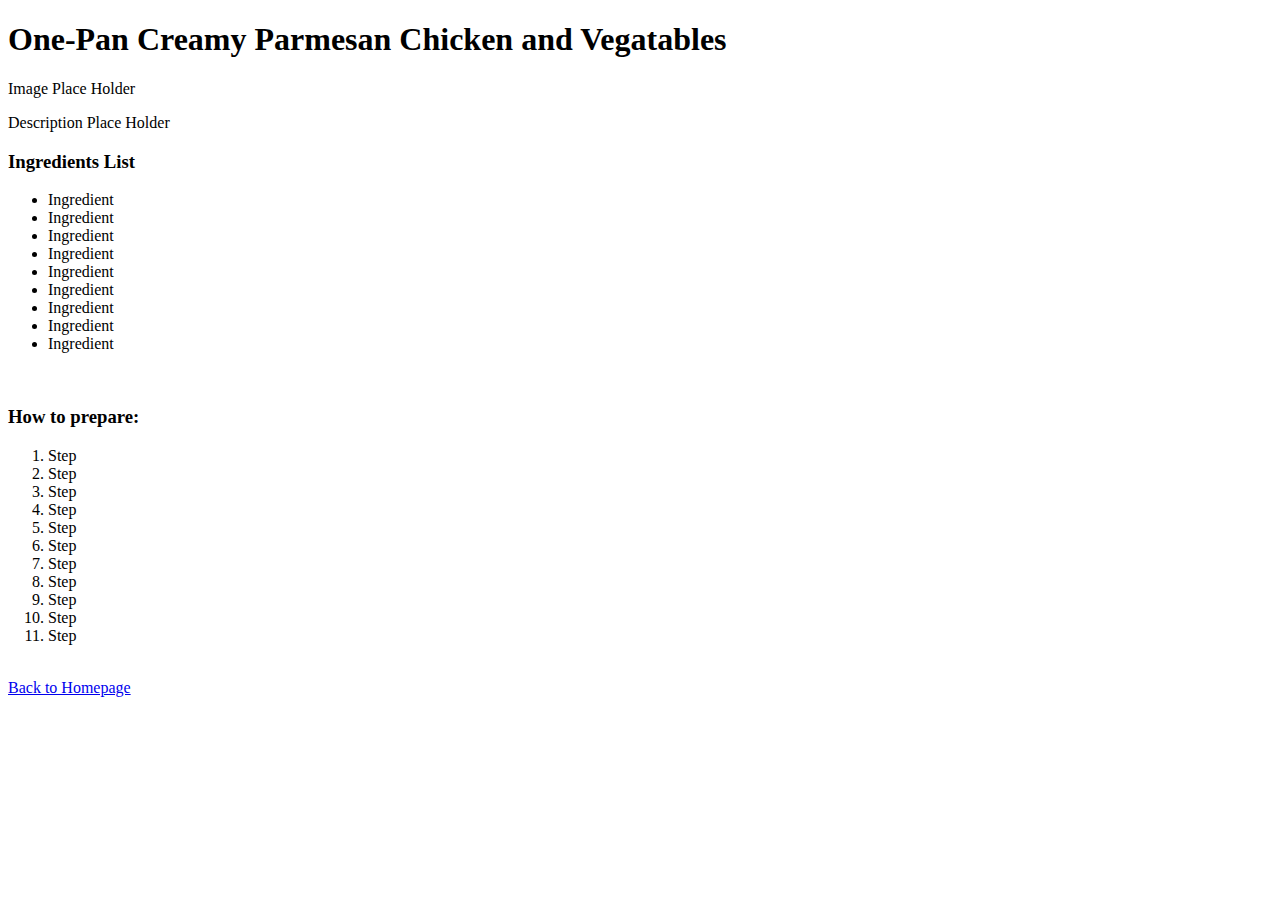
==== recipes/chickenveg.html @ 3fe9f7b4 "ADD: Place holder for all pages" ====
<!DOCTYPE html>
<html lang="en">
    <head>
        <meta charset="utf-8">
        <title>One-Pan Creamy Parmesan Chicken and Vegatables</title>
    </head>

    <body>
        <h1>One-Pan Creamy Parmesan Chicken and Vegatables</h1>

        <p>Image Place Holder</p>

        <p>Description Place Holder</p>

        <h3>Ingredients List</h3>
        <ul title="List Place Holder">
            <li>Ingredient</li>
            <li>Ingredient</li>
            <li>Ingredient</li>
            <li>Ingredient</li>
            <li>Ingredient</li>
            <li>Ingredient</li>
            <li>Ingredient</li>
            <li>Ingredient</li>
            <li>Ingredient</li>
        </ul>
        <br>
        <h3>How to prepare:</h3>
        <ol title="List Place Holder">
            <li>Step</li>
            <li>Step</li>
            <li>Step</li>
            <li>Step</li>
            <li>Step</li>
            <li>Step</li>
            <li>Step</li>
            <li>Step</li>
            <li>Step</li>
            <li>Step</li>
            <li>Step</li>
        </ol>
        <br>
        <a href="../index.html">Back to Homepage</a>
    </body>

</html>
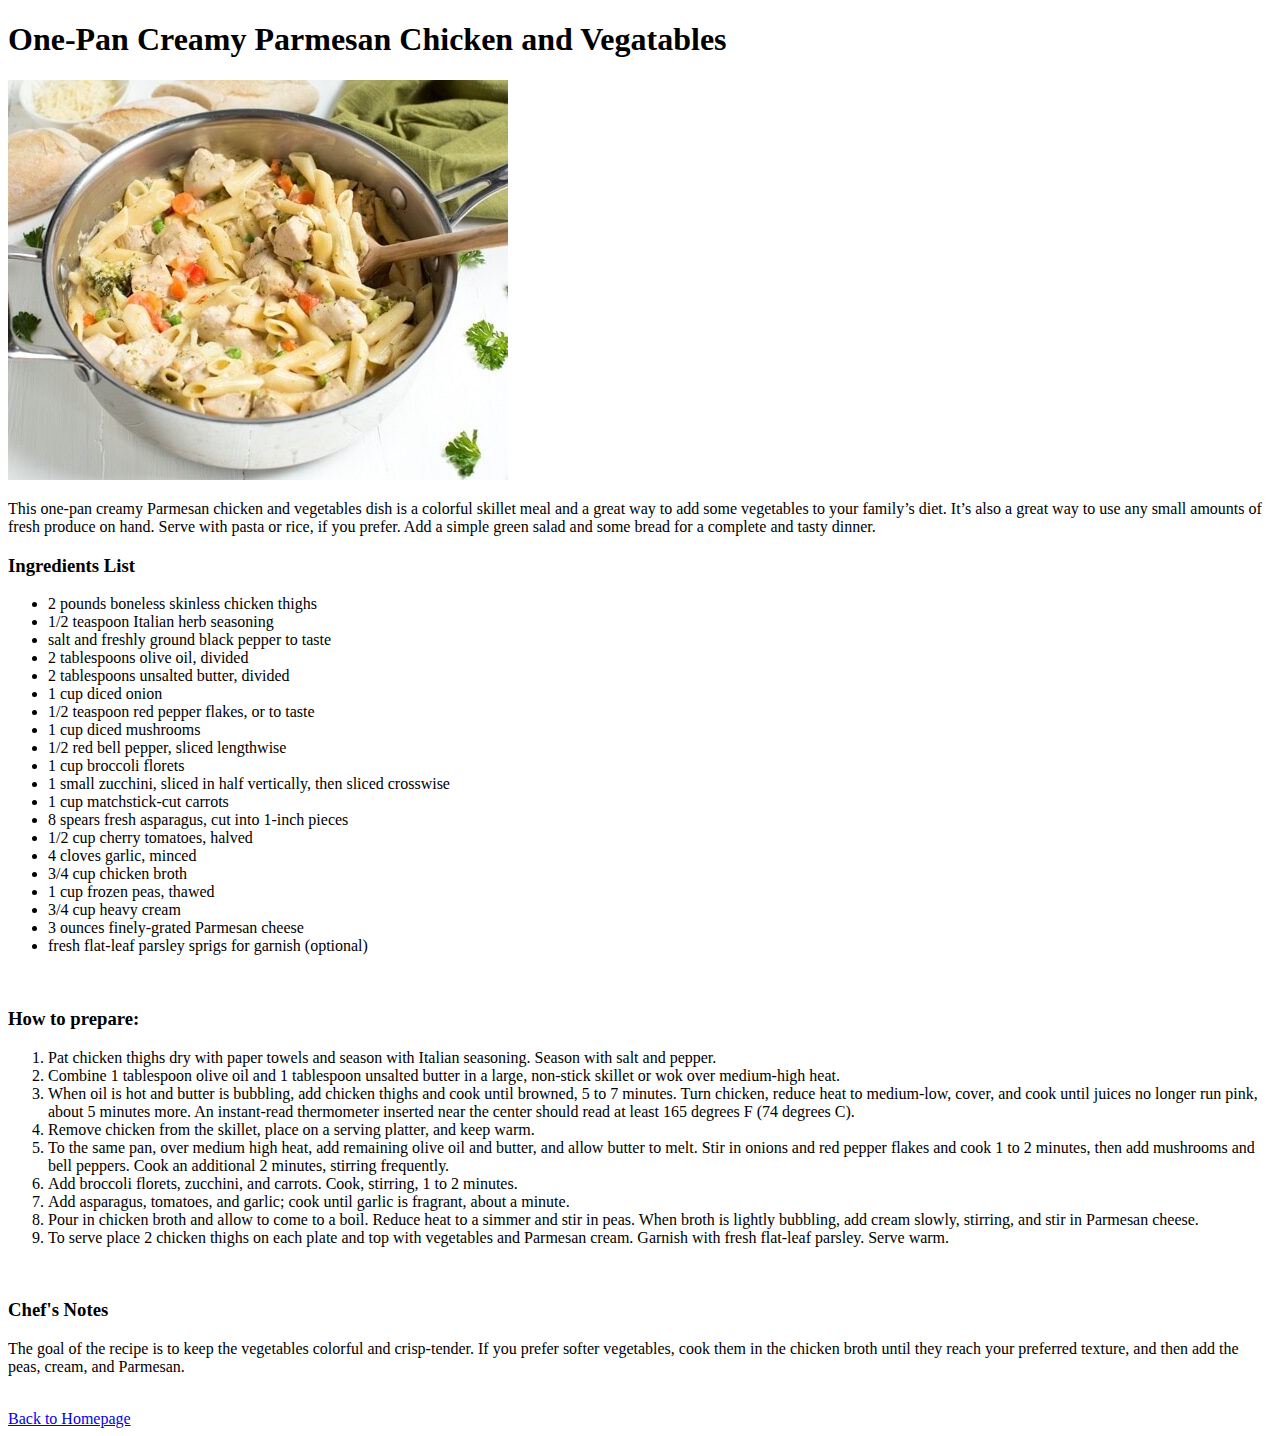
==== commit 7e9acf90: "ADD: Chicken and Veggies Recipe" ====
--- a/recipes/chickenveg.html
+++ b/recipes/chickenveg.html
@@ -8,37 +8,53 @@
     <body>
         <h1>One-Pan Creamy Parmesan Chicken and Vegatables</h1>
 
-        <p>Image Place Holder</p>
+        <img src="../images/chickenveg.jpg" alt="Chicken vegetable meal in a bowl" width="500">
 
-        <p>Description Place Holder</p>
+        <p>
+            This one-pan creamy Parmesan chicken and vegetables dish is a colorful skillet meal and a great way to add some vegetables to your family’s diet. It’s also a great way to use any small amounts of fresh produce on hand. Serve with pasta or rice, if you prefer. Add a simple green salad and some bread for a complete and tasty dinner.
+        </p>
 
         <h3>Ingredients List</h3>
         <ul title="List Place Holder">
-            <li>Ingredient</li>
-            <li>Ingredient</li>
-            <li>Ingredient</li>
-            <li>Ingredient</li>
-            <li>Ingredient</li>
-            <li>Ingredient</li>
-            <li>Ingredient</li>
-            <li>Ingredient</li>
-            <li>Ingredient</li>
+            <li>2 pounds boneless skinless chicken thighs</li>
+            <li>1/2 teaspoon Italian herb seasoning</li>
+            <li>salt and freshly ground black pepper to taste</li>
+            <li>2 tablespoons olive oil, divided</li>
+            <li>2 tablespoons unsalted butter, divided</li>
+            <li>1 cup diced onion</li>
+            <li>1/2 teaspoon red pepper flakes, or to taste</li>
+            <li>1 cup diced mushrooms</li>
+            <li>1/2 red bell pepper, sliced lengthwise</li>
+            <li>1 cup broccoli florets</li>
+            <li>1 small zucchini, sliced in half vertically, then sliced crosswise</li>
+            <li>1 cup matchstick-cut carrots</li>
+            <li>8 spears fresh asparagus, cut into 1-inch pieces</li>
+            <li>1/2 cup cherry tomatoes, halved</li>
+            <li>4 cloves garlic, minced</li>
+            <li>3/4 cup chicken broth</li>
+            <li>1 cup frozen peas, thawed</li>
+            <li>3/4 cup heavy cream</li>
+            <li>3 ounces finely-grated Parmesan cheese</li>
+            <li>fresh flat-leaf parsley sprigs for garnish (optional)</li>
         </ul>
         <br>
         <h3>How to prepare:</h3>
-        <ol title="List Place Holder">
-            <li>Step</li>
-            <li>Step</li>
-            <li>Step</li>
-            <li>Step</li>
-            <li>Step</li>
-            <li>Step</li>
-            <li>Step</li>
-            <li>Step</li>
-            <li>Step</li>
-            <li>Step</li>
-            <li>Step</li>
+        <ol title="Instructions List">
+            <li>Pat chicken thighs dry with paper towels and season with Italian seasoning. Season with salt and pepper.</li>
+            <li>Combine 1 tablespoon olive oil and 1 tablespoon unsalted butter in a large, non-stick skillet or wok over medium-high heat.</li>
+            <li>When oil is hot and butter is bubbling, add chicken thighs and cook until browned, 5 to 7 minutes. Turn chicken, reduce heat to medium-low, cover, and cook until juices no longer run pink, about 5 minutes more.  An instant-read thermometer inserted near the center should read at least 165 degrees F (74 degrees C).</li>
+            <li>Remove chicken from the skillet, place on a serving platter, and keep warm.</li>
+            <li>To the same pan, over medium high heat, add remaining olive oil and butter, and allow butter to melt. Stir in onions and red pepper flakes and cook 1 to 2 minutes, then add mushrooms and bell peppers. Cook an additional 2 minutes, stirring frequently.</li>
+            <li>Add broccoli florets, zucchini, and carrots. Cook, stirring, 1 to 2 minutes.</li>
+            <li>Add asparagus, tomatoes, and garlic; cook until garlic is fragrant, about a minute.</li>
+            <li>Pour in chicken broth and allow to come to a boil. Reduce heat to a simmer and stir in peas. When broth is lightly bubbling, add cream slowly, stirring, and stir in Parmesan cheese.</li>
+            <li>To serve place 2 chicken thighs on each plate and top with vegetables and Parmesan cream. Garnish with fresh flat-leaf parsley. Serve warm.</li>
         </ol>
+        <br>
+        <h3>Chef's Notes</h3>
+        <p>
+            The goal of the recipe is to keep the vegetables colorful and crisp-tender. If you prefer softer vegetables, cook them in the chicken broth until they reach your preferred texture, and then add the peas, cream, and Parmesan.
+        </p>
         <br>
         <a href="../index.html">Back to Homepage</a>
     </body>
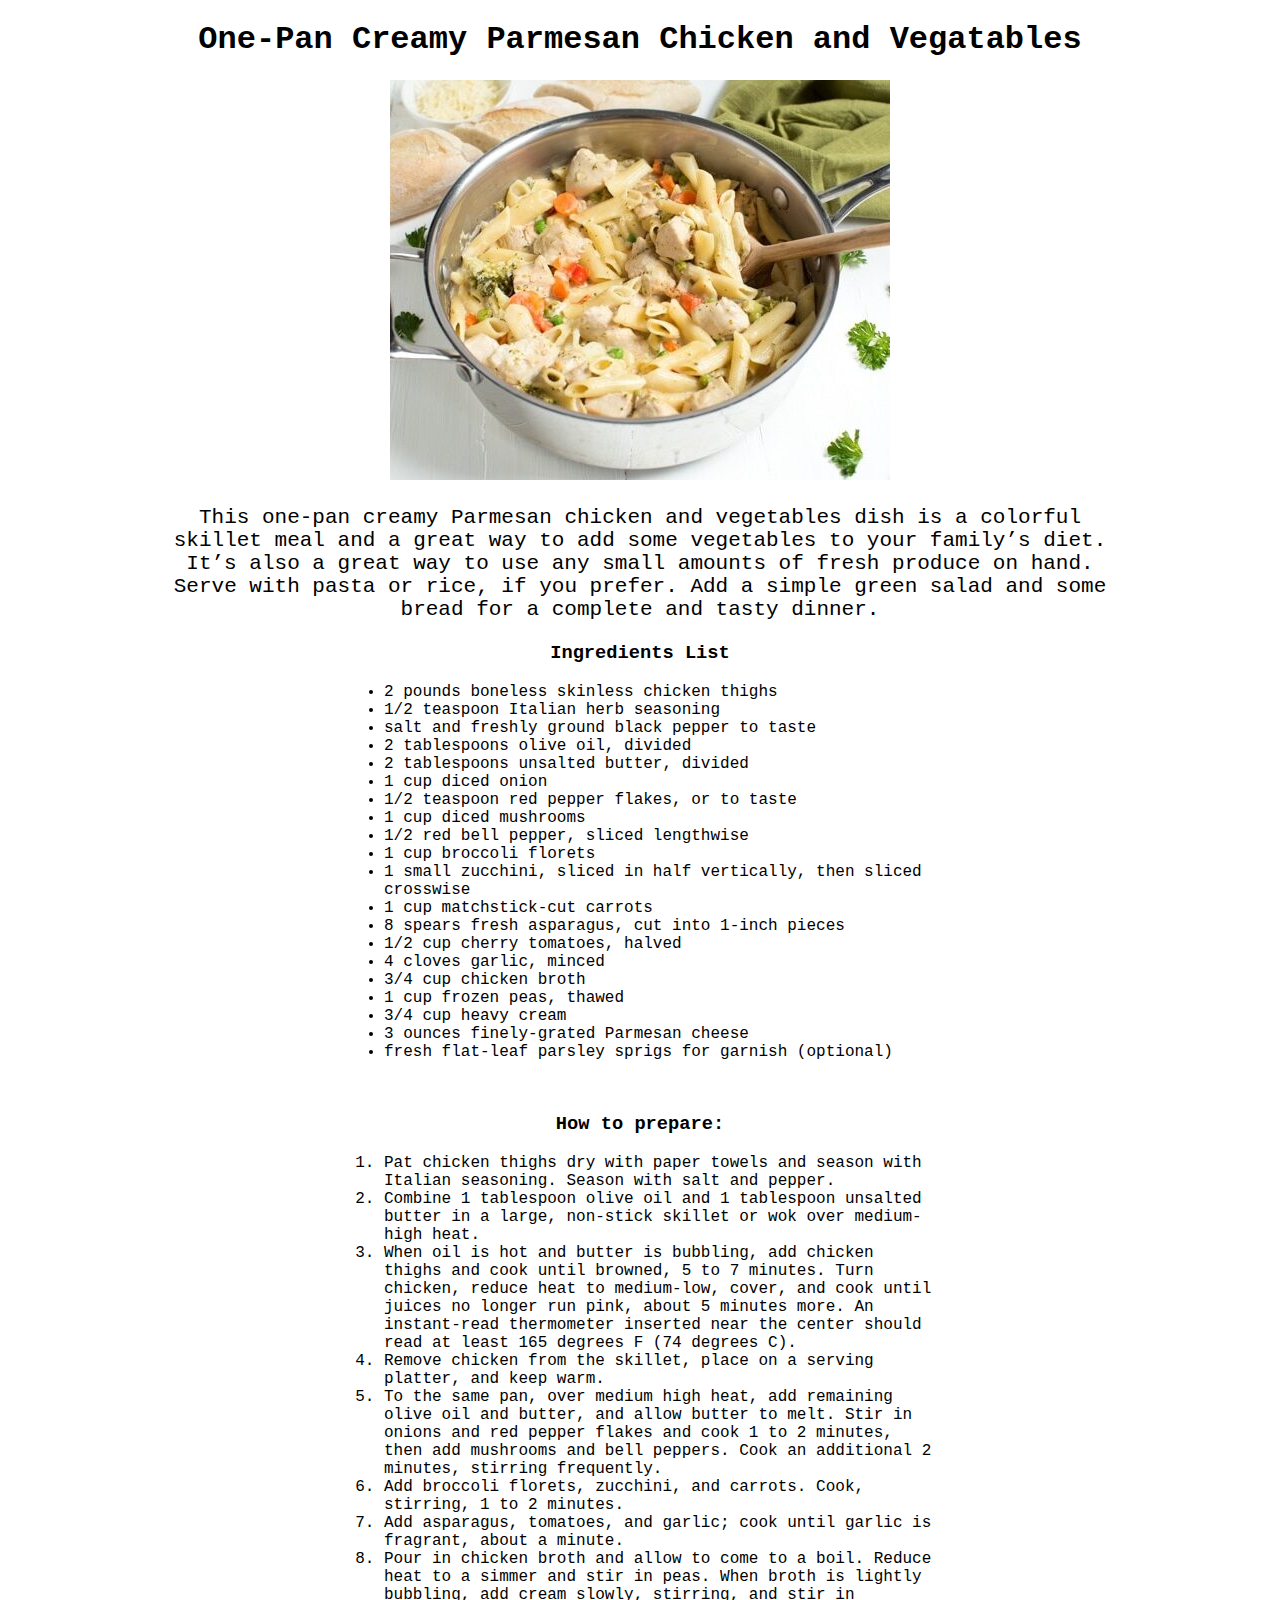
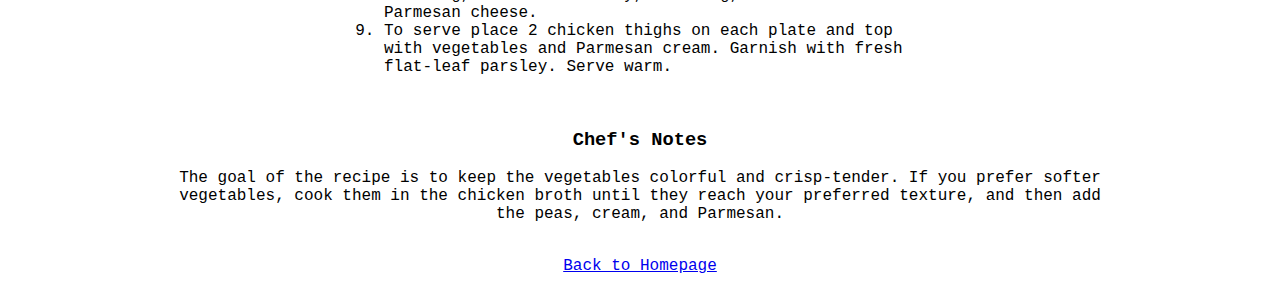
==== commit 357a5ba4: "ADDED: style.css and formatting for pages" ====
--- a/recipes/chickenveg.html
+++ b/recipes/chickenveg.html
@@ -3,60 +3,70 @@
     <head>
         <meta charset="utf-8">
         <title>One-Pan Creamy Parmesan Chicken and Vegatables</title>
+        <link rel="stylesheet" href="../style.css">
     </head>
 
     <body>
-        <h1>One-Pan Creamy Parmesan Chicken and Vegatables</h1>
+        <div class="chickenveg">
+        <div class="recipe">
+            <h1 class="title">One-Pan Creamy Parmesan Chicken and Vegatables</h1>
 
-        <img src="../images/chickenveg.jpg" alt="Chicken vegetable meal in a bowl" width="500">
+            <img class="image" src="../images/chickenveg.jpg" alt="Chicken vegetable meal in a bowl" width="500">
 
-        <p>
-            This one-pan creamy Parmesan chicken and vegetables dish is a colorful skillet meal and a great way to add some vegetables to your family’s diet. It’s also a great way to use any small amounts of fresh produce on hand. Serve with pasta or rice, if you prefer. Add a simple green salad and some bread for a complete and tasty dinner.
-        </p>
-
-        <h3>Ingredients List</h3>
-        <ul title="List Place Holder">
-            <li>2 pounds boneless skinless chicken thighs</li>
-            <li>1/2 teaspoon Italian herb seasoning</li>
-            <li>salt and freshly ground black pepper to taste</li>
-            <li>2 tablespoons olive oil, divided</li>
-            <li>2 tablespoons unsalted butter, divided</li>
-            <li>1 cup diced onion</li>
-            <li>1/2 teaspoon red pepper flakes, or to taste</li>
-            <li>1 cup diced mushrooms</li>
-            <li>1/2 red bell pepper, sliced lengthwise</li>
-            <li>1 cup broccoli florets</li>
-            <li>1 small zucchini, sliced in half vertically, then sliced crosswise</li>
-            <li>1 cup matchstick-cut carrots</li>
-            <li>8 spears fresh asparagus, cut into 1-inch pieces</li>
-            <li>1/2 cup cherry tomatoes, halved</li>
-            <li>4 cloves garlic, minced</li>
-            <li>3/4 cup chicken broth</li>
-            <li>1 cup frozen peas, thawed</li>
-            <li>3/4 cup heavy cream</li>
-            <li>3 ounces finely-grated Parmesan cheese</li>
-            <li>fresh flat-leaf parsley sprigs for garnish (optional)</li>
-        </ul>
+            <p class="description">
+                This one-pan creamy Parmesan chicken and vegetables dish is a colorful skillet meal and a great way to add some vegetables to your family’s diet. It’s also a great way to use any small amounts of fresh produce on hand. Serve with pasta or rice, if you prefer. Add a simple green salad and some bread for a complete and tasty dinner.
+            </p>
+        </div>
+        <div class="ingredients">
+            <h3 class="title">Ingredients List</h3>
+            <ul class="list" title="Ingredients List">
+                <li>2 pounds boneless skinless chicken thighs</li>
+                <li>1/2 teaspoon Italian herb seasoning</li>
+                <li>salt and freshly ground black pepper to taste</li>
+                <li>2 tablespoons olive oil, divided</li>
+                <li>2 tablespoons unsalted butter, divided</li>
+                <li>1 cup diced onion</li>
+                <li>1/2 teaspoon red pepper flakes, or to taste</li>
+                <li>1 cup diced mushrooms</li>
+                <li>1/2 red bell pepper, sliced lengthwise</li>
+                <li>1 cup broccoli florets</li>
+                <li>1 small zucchini, sliced in half vertically, then sliced crosswise</li>
+                <li>1 cup matchstick-cut carrots</li>
+                <li>8 spears fresh asparagus, cut into 1-inch pieces</li>
+                <li>1/2 cup cherry tomatoes, halved</li>
+                <li>4 cloves garlic, minced</li>
+                <li>3/4 cup chicken broth</li>
+                <li>1 cup frozen peas, thawed</li>
+                <li>3/4 cup heavy cream</li>
+                <li>3 ounces finely-grated Parmesan cheese</li>
+                <li>fresh flat-leaf parsley sprigs for garnish (optional)</li>
+            </ul>
+        </div>
         <br>
-        <h3>How to prepare:</h3>
-        <ol title="Instructions List">
-            <li>Pat chicken thighs dry with paper towels and season with Italian seasoning. Season with salt and pepper.</li>
-            <li>Combine 1 tablespoon olive oil and 1 tablespoon unsalted butter in a large, non-stick skillet or wok over medium-high heat.</li>
-            <li>When oil is hot and butter is bubbling, add chicken thighs and cook until browned, 5 to 7 minutes. Turn chicken, reduce heat to medium-low, cover, and cook until juices no longer run pink, about 5 minutes more.  An instant-read thermometer inserted near the center should read at least 165 degrees F (74 degrees C).</li>
-            <li>Remove chicken from the skillet, place on a serving platter, and keep warm.</li>
-            <li>To the same pan, over medium high heat, add remaining olive oil and butter, and allow butter to melt. Stir in onions and red pepper flakes and cook 1 to 2 minutes, then add mushrooms and bell peppers. Cook an additional 2 minutes, stirring frequently.</li>
-            <li>Add broccoli florets, zucchini, and carrots. Cook, stirring, 1 to 2 minutes.</li>
-            <li>Add asparagus, tomatoes, and garlic; cook until garlic is fragrant, about a minute.</li>
-            <li>Pour in chicken broth and allow to come to a boil. Reduce heat to a simmer and stir in peas. When broth is lightly bubbling, add cream slowly, stirring, and stir in Parmesan cheese.</li>
-            <li>To serve place 2 chicken thighs on each plate and top with vegetables and Parmesan cream. Garnish with fresh flat-leaf parsley. Serve warm.</li>
-        </ol>
+        <div class="instructions"> 
+            <h3 class="title">How to prepare:</h3>
+            <ol class="list" title="Instructions List">
+                <li>Pat chicken thighs dry with paper towels and season with Italian seasoning. Season with salt and pepper.</li>
+                <li>Combine 1 tablespoon olive oil and 1 tablespoon unsalted butter in a large, non-stick skillet or wok over medium-high heat.</li>
+                <li>When oil is hot and butter is bubbling, add chicken thighs and cook until browned, 5 to 7 minutes. Turn chicken, reduce heat to medium-low, cover, and cook until juices no longer run pink, about 5 minutes more.  An instant-read thermometer inserted near the center should read at least 165 degrees F (74 degrees C).</li>
+                <li>Remove chicken from the skillet, place on a serving platter, and keep warm.</li>
+                <li>To the same pan, over medium high heat, add remaining olive oil and butter, and allow butter to melt. Stir in onions and red pepper flakes and cook 1 to 2 minutes, then add mushrooms and bell peppers. Cook an additional 2 minutes, stirring frequently.</li>
+                <li>Add broccoli florets, zucchini, and carrots. Cook, stirring, 1 to 2 minutes.</li>
+                <li>Add asparagus, tomatoes, and garlic; cook until garlic is fragrant, about a minute.</li>
+                <li>Pour in chicken broth and allow to come to a boil. Reduce heat to a simmer and stir in peas. When broth is lightly bubbling, add cream slowly, stirring, and stir in Parmesan cheese.</li>
+                <li>To serve place 2 chicken thighs on each plate and top with vegetables and Parmesan cream. Garnish with fresh flat-leaf parsley. Serve warm.</li>
+            </ol>
+        </div>
         <br>
-        <h3>Chef's Notes</h3>
-        <p>
-            The goal of the recipe is to keep the vegetables colorful and crisp-tender. If you prefer softer vegetables, cook them in the chicken broth until they reach your preferred texture, and then add the peas, cream, and Parmesan.
-        </p>
+        <div class="notes">
+            <h3 class="title">Chef's Notes</h3>
+            <p class="description">
+                The goal of the recipe is to keep the vegetables colorful and crisp-tender. If you prefer softer vegetables, cook them in the chicken broth until they reach your preferred texture, and then add the peas, cream, and Parmesan.
+            </p>
+        </div>
         <br>
-        <a href="../index.html">Back to Homepage</a>
+        <a class="link index" href="../index.html">Back to Homepage</a>
+    </div>
     </body>
 
 </html>--- a/style.css
+++ b/style.css
@@ -0,0 +1,53 @@
+* {
+    font-family: 'Courier New', Courier, monospace;
+}
+
+/* All Pages */
+
+.recipe .description {
+    font-size: 21px;
+}
+
+.list li {
+    margin-left: 20%;
+    margin-right: 20%;
+    text-align: left;
+}
+
+body {
+    margin-left: 10em;
+    margin-right: 10em;
+}
+
+/* Home Page */
+
+.home {
+    text-align: center;
+    color: rgb(44, 129, 129);
+    margin-left: 10em;
+    margin-right: 10em;
+}
+.home .list  li {
+    margin-left: 30%;
+}
+
+/* Chicken Veg Recipe */
+
+.chickenveg  {
+    text-align: center;
+}
+
+
+/* Mac Cheese */
+
+.maccheese {
+    text-align: center;
+}
+
+/* Lemonade */
+
+.lemonade {
+    text-align: center;
+}
+
+
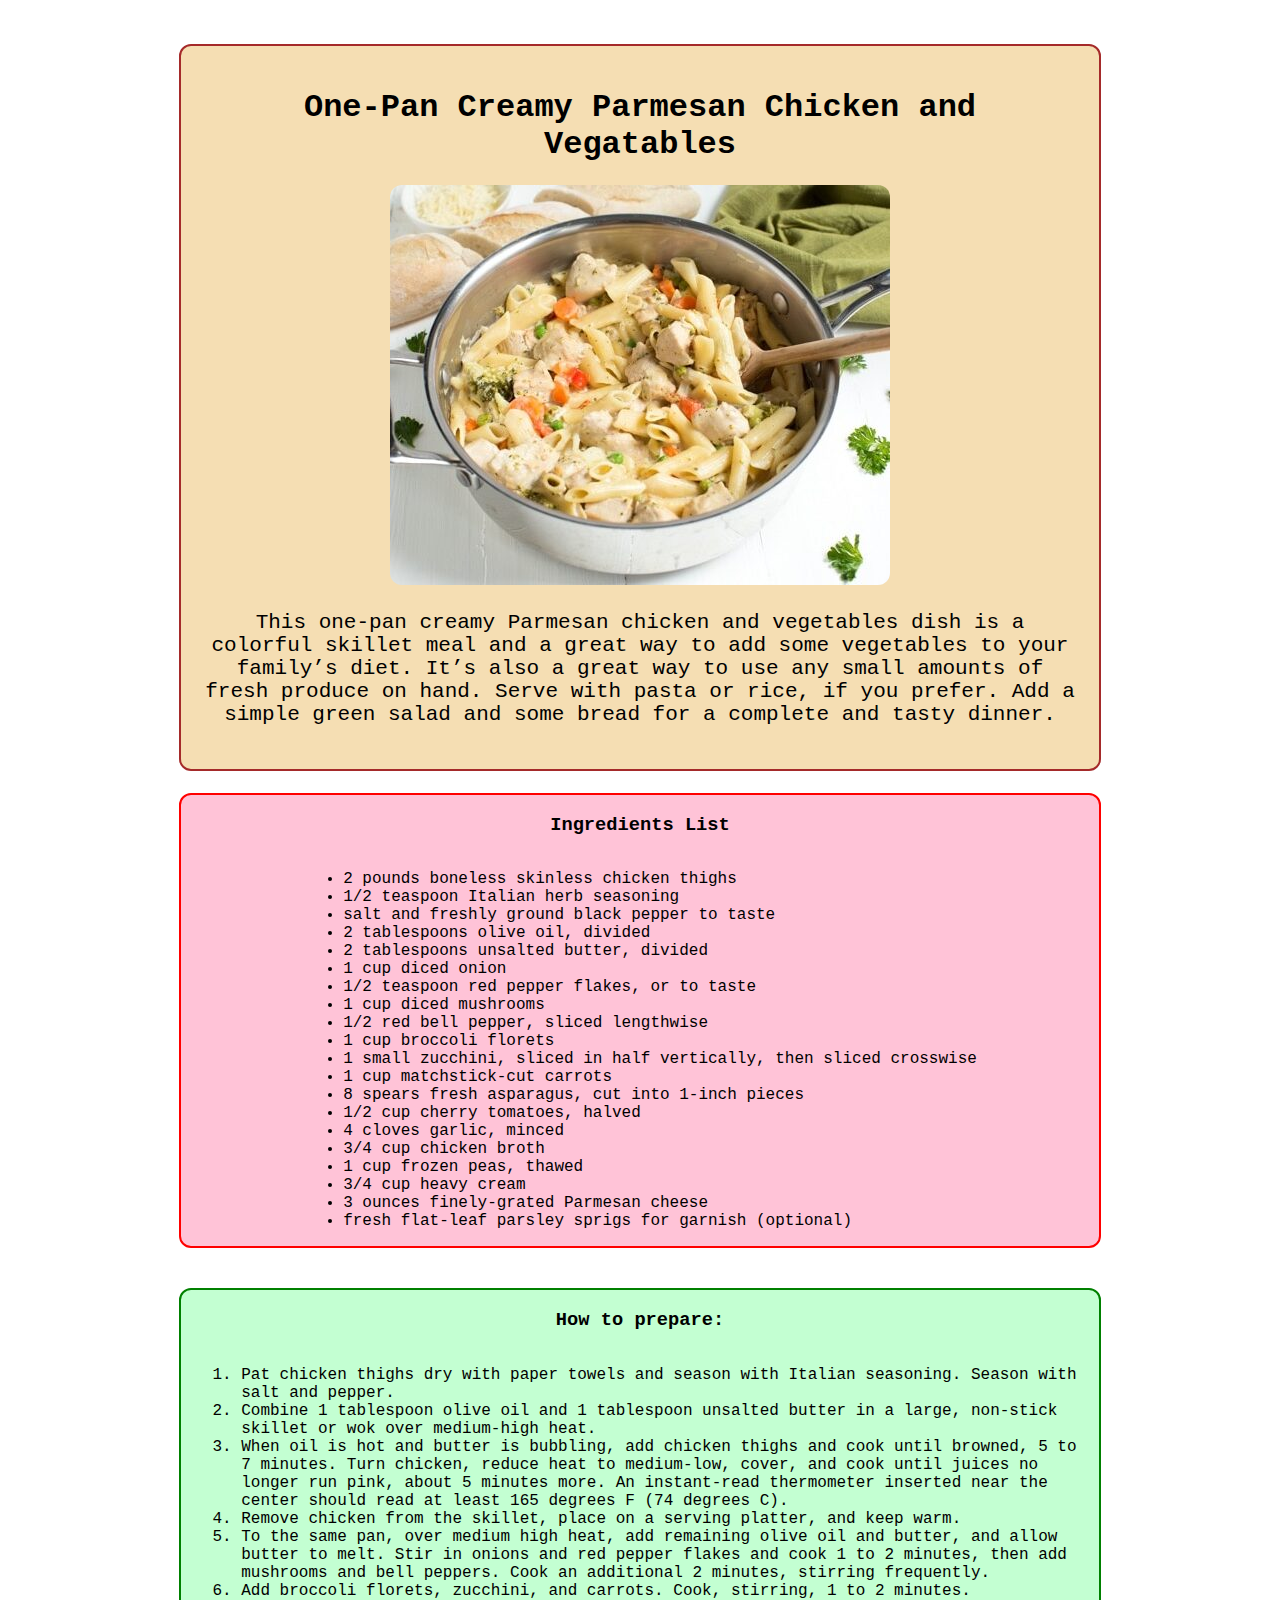
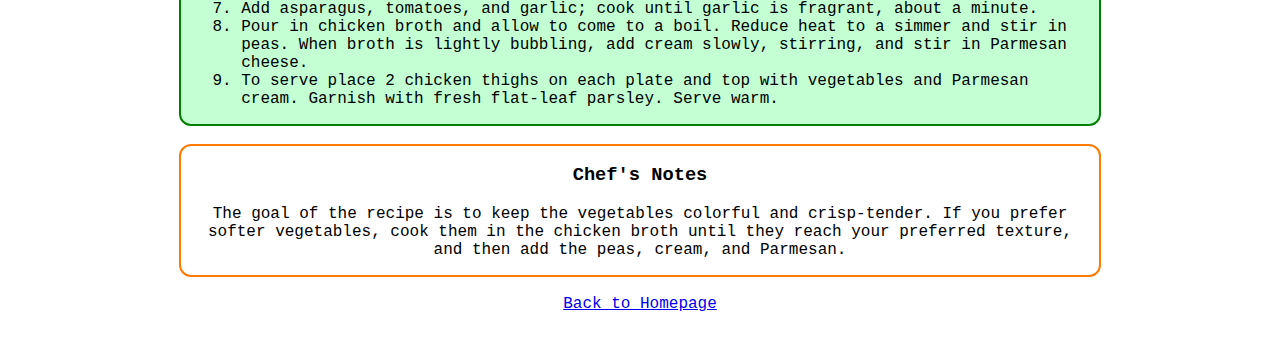
==== commit 848563c9: "ADDED: CSS styling for recipe pages All recipes now share a common styling with borders, corners and" ====
--- a/recipes/chickenveg.html
+++ b/recipes/chickenveg.html
@@ -7,7 +7,7 @@
     </head>
 
     <body>
-        <div class="chickenveg">
+        <div class="chickenveg page">
         <div class="recipe">
             <h1 class="title">One-Pan Creamy Parmesan Chicken and Vegatables</h1>
 
--- a/style.css
+++ b/style.css
@@ -1,53 +1,97 @@
 * {
     font-family: 'Courier New', Courier, monospace;
+    /* border: 2px solid red; */
 }
 
 /* All Pages */
 
+.image {
+    border-radius: 12px;
+    width: auto;
+    max-width: 600px;
+    height: auto;
+    max-height: fit-content;
+}
+
 .recipe .description {
     font-size: 21px;
+    display: inline-block;
 }
 
-.list li {
-    margin-left: 20%;
-    margin-right: 20%;
+.list {
+    display: inline-block;
+    
     text-align: left;
 }
 
 body {
-    margin-left: 10em;
-    margin-right: 10em;
+    margin-left: 4em;
+    margin-right: 4em;
+}
+
+.recipe {
+    padding: 22px;
+    border: 2px solid brown;
+    border-radius: 12px;
+    background-color: wheat;
+}
+
+.ingredients {
+    margin: 22px auto;
+    border: 2px solid red;
+    border-radius: 12px;
+    background-color: rgb(255, 195, 215);
+}
+
+.instructions {
+    padding: 0px 20px;
+    border: 2px solid green;
+    border-radius: 12px;
+    background-color: rgb(195, 255, 210);
+}
+.notes{
+    padding: 0px 20px;
+    border: 2px solid rgb(255, 123, 0);
+    border-radius: 12px;
+}
+
+.page{
+    text-align: center;
+    width: 80%;
+    margin: 44px auto;
 }
 
 /* Home Page */
 
 .home {
     text-align: center;
-    color: rgb(44, 129, 129);
-    margin-left: 10em;
-    margin-right: 10em;
-}
-.home .list  li {
-    margin-left: 30%;
+    width: 80%;
+    border: 2px solid rgb(30, 57, 210);
+    background-color: rgb(94, 223, 255);
+    border-radius: 12px;
+    color: rgb(6, 19, 134);
+    margin: 44px auto;
+
 }
 
-/* Chicken Veg Recipe */
+.home .list {
+    display: inline-block;
+    margin-left: 2rem;
+}
 
-.chickenveg  {
-    text-align: center;
+.home .link {
+    display: inline-flex;
+    
+}
+.link .image img{
+    width: 200px;
+    height: 200px;
+    margin: 15px;
+    border: 2px solid blue;
+    border-radius: 12px;
 }
 
 
-/* Mac Cheese */
-
-.maccheese {
-    text-align: center;
-}
-
-/* Lemonade */
-
-.lemonade {
-    text-align: center;
-}
 
 
+
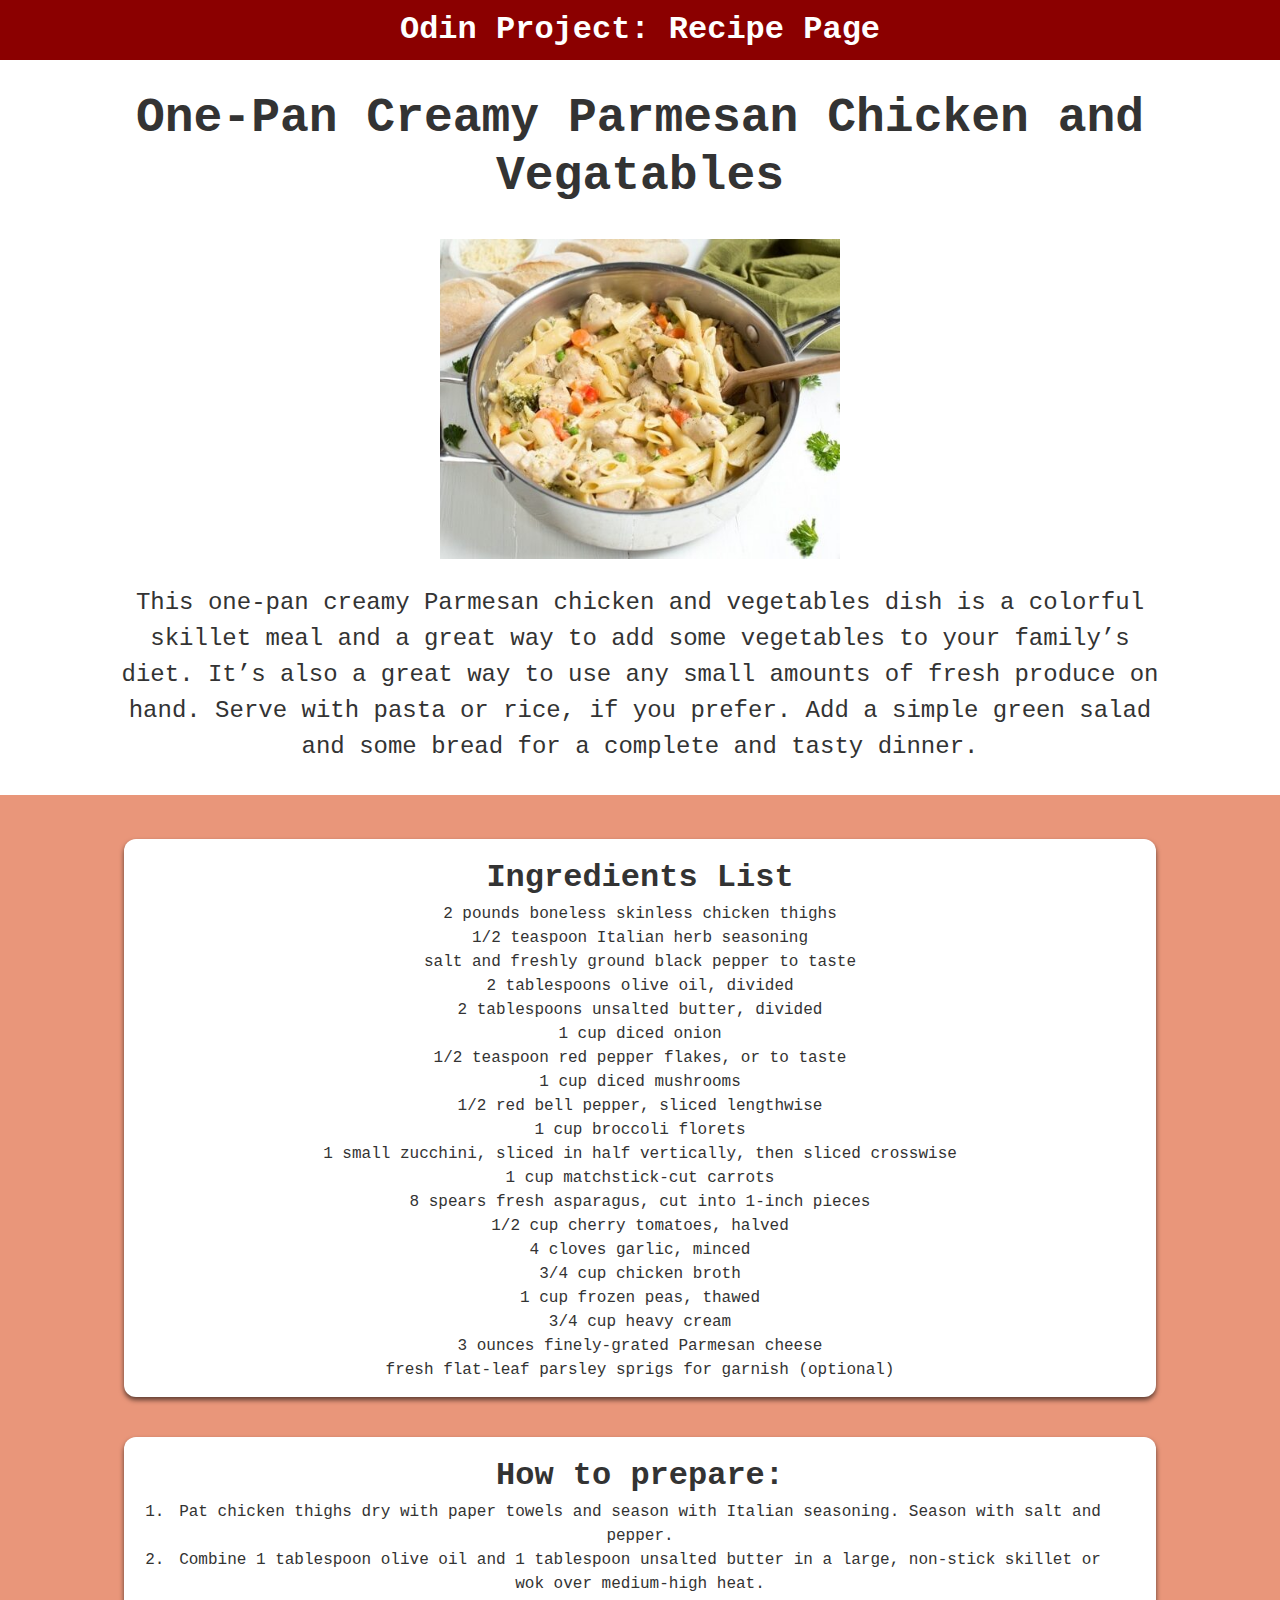
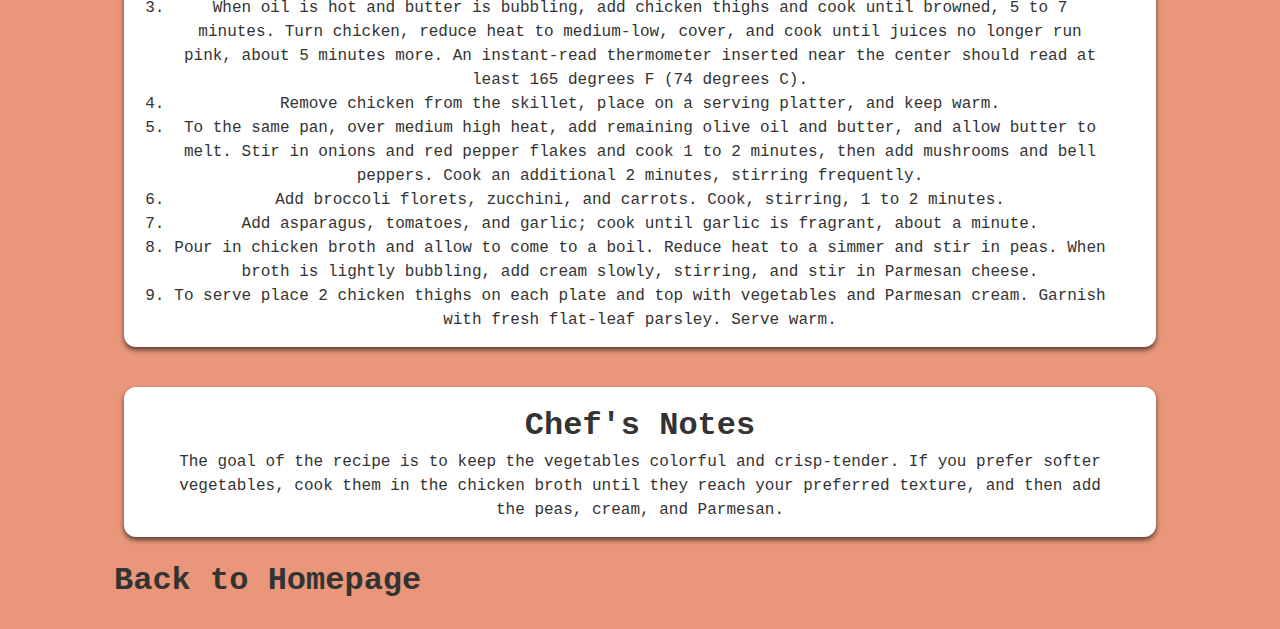
==== commit 28376ae4: "CHANGED: Styling for chickenveg now uses flexbox. This is the page update for chickenveg page to swi" ====
--- a/recipes/chickenveg.html
+++ b/recipes/chickenveg.html
@@ -7,66 +7,84 @@
     </head>
 
     <body>
-        <div class="chickenveg page">
-        <div class="recipe">
-            <h1 class="title">One-Pan Creamy Parmesan Chicken and Vegatables</h1>
+        <div class="chickenveg">
+            <nav class="navbar">
+                <div class="container">
+                    <div class="title">Odin Project: Recipe Page</div>
+                </div>
+            </nav>
 
-            <img class="image" src="../images/chickenveg.jpg" alt="Chicken vegetable meal in a bowl" width="500">
-
-            <p class="description">
-                This one-pan creamy Parmesan chicken and vegetables dish is a colorful skillet meal and a great way to add some vegetables to your family’s diet. It’s also a great way to use any small amounts of fresh produce on hand. Serve with pasta or rice, if you prefer. Add a simple green salad and some bread for a complete and tasty dinner.
-            </p>
-        </div>
-        <div class="ingredients">
-            <h3 class="title">Ingredients List</h3>
-            <ul class="list" title="Ingredients List">
-                <li>2 pounds boneless skinless chicken thighs</li>
-                <li>1/2 teaspoon Italian herb seasoning</li>
-                <li>salt and freshly ground black pepper to taste</li>
-                <li>2 tablespoons olive oil, divided</li>
-                <li>2 tablespoons unsalted butter, divided</li>
-                <li>1 cup diced onion</li>
-                <li>1/2 teaspoon red pepper flakes, or to taste</li>
-                <li>1 cup diced mushrooms</li>
-                <li>1/2 red bell pepper, sliced lengthwise</li>
-                <li>1 cup broccoli florets</li>
-                <li>1 small zucchini, sliced in half vertically, then sliced crosswise</li>
-                <li>1 cup matchstick-cut carrots</li>
-                <li>8 spears fresh asparagus, cut into 1-inch pieces</li>
-                <li>1/2 cup cherry tomatoes, halved</li>
-                <li>4 cloves garlic, minced</li>
-                <li>3/4 cup chicken broth</li>
-                <li>1 cup frozen peas, thawed</li>
-                <li>3/4 cup heavy cream</li>
-                <li>3 ounces finely-grated Parmesan cheese</li>
-                <li>fresh flat-leaf parsley sprigs for garnish (optional)</li>
-            </ul>
-        </div>
-        <br>
-        <div class="instructions"> 
-            <h3 class="title">How to prepare:</h3>
-            <ol class="list" title="Instructions List">
-                <li>Pat chicken thighs dry with paper towels and season with Italian seasoning. Season with salt and pepper.</li>
-                <li>Combine 1 tablespoon olive oil and 1 tablespoon unsalted butter in a large, non-stick skillet or wok over medium-high heat.</li>
-                <li>When oil is hot and butter is bubbling, add chicken thighs and cook until browned, 5 to 7 minutes. Turn chicken, reduce heat to medium-low, cover, and cook until juices no longer run pink, about 5 minutes more.  An instant-read thermometer inserted near the center should read at least 165 degrees F (74 degrees C).</li>
-                <li>Remove chicken from the skillet, place on a serving platter, and keep warm.</li>
-                <li>To the same pan, over medium high heat, add remaining olive oil and butter, and allow butter to melt. Stir in onions and red pepper flakes and cook 1 to 2 minutes, then add mushrooms and bell peppers. Cook an additional 2 minutes, stirring frequently.</li>
-                <li>Add broccoli florets, zucchini, and carrots. Cook, stirring, 1 to 2 minutes.</li>
-                <li>Add asparagus, tomatoes, and garlic; cook until garlic is fragrant, about a minute.</li>
-                <li>Pour in chicken broth and allow to come to a boil. Reduce heat to a simmer and stir in peas. When broth is lightly bubbling, add cream slowly, stirring, and stir in Parmesan cheese.</li>
-                <li>To serve place 2 chicken thighs on each plate and top with vegetables and Parmesan cream. Garnish with fresh flat-leaf parsley. Serve warm.</li>
-            </ol>
-        </div>
-        <br>
-        <div class="notes">
-            <h3 class="title">Chef's Notes</h3>
-            <p class="description">
-                The goal of the recipe is to keep the vegetables colorful and crisp-tender. If you prefer softer vegetables, cook them in the chicken broth until they reach your preferred texture, and then add the peas, cream, and Parmesan.
-            </p>
-        </div>
-        <br>
-        <a class="link index" href="../index.html">Back to Homepage</a>
-    </div>
+            <header class="header">
+                <div class="container">
+                    <div>
+                        <h1>One-Pan Creamy Parmesan Chicken and Vegatables</h1>
+                    </div>
+                    <div>
+                        <img class="image" src="../images/chickenveg.jpg" alt="Chicken vegetable meal in a bowl" width="500">
+                    </div>
+                    <div>
+                        <p class="description">
+                            This one-pan creamy Parmesan chicken and vegetables dish is a colorful skillet meal and a great way to add some vegetables to your family’s diet. It’s also a great way to use any small amounts of fresh produce on hand. Serve with pasta or rice, if you prefer. Add a simple green salad and some bread for a complete and tasty dinner.
+                        </p>
+                    </div>
+                </div>
+            </header>
+            
+            <section class="recipe-boxes">
+                <div class="container">
+                    <div class="box">
+                        <h3 class="title">Ingredients List</h3>
+                        <ul class="list" title="Ingredients List">
+                            <li>2 pounds boneless skinless chicken thighs</li>
+                            <li>1/2 teaspoon Italian herb seasoning</li>
+                            <li>salt and freshly ground black pepper to taste</li>
+                            <li>2 tablespoons olive oil, divided</li>
+                            <li>2 tablespoons unsalted butter, divided</li>
+                            <li>1 cup diced onion</li>
+                            <li>1/2 teaspoon red pepper flakes, or to taste</li>
+                            <li>1 cup diced mushrooms</li>
+                            <li>1/2 red bell pepper, sliced lengthwise</li>
+                            <li>1 cup broccoli florets</li>
+                            <li>1 small zucchini, sliced in half vertically, then sliced crosswise</li>
+                            <li>1 cup matchstick-cut carrots</li>
+                            <li>8 spears fresh asparagus, cut into 1-inch pieces</li>
+                            <li>1/2 cup cherry tomatoes, halved</li>
+                            <li>4 cloves garlic, minced</li>
+                            <li>3/4 cup chicken broth</li>
+                            <li>1 cup frozen peas, thawed</li>
+                            <li>3/4 cup heavy cream</li>
+                            <li>3 ounces finely-grated Parmesan cheese</li>
+                            <li>fresh flat-leaf parsley sprigs for garnish (optional)</li>
+                        </ul>
+                    </div>
+                    <div class="box">
+                        <h3 class="title">How to prepare:</h3>
+                        <ol class="list" title="Instructions List">
+                            <li>Pat chicken thighs dry with paper towels and season with Italian seasoning. Season with salt and pepper.</li>
+                            <li>Combine 1 tablespoon olive oil and 1 tablespoon unsalted butter in a large, non-stick skillet or wok over medium-high heat.</li>
+                            <li>When oil is hot and butter is bubbling, add chicken thighs and cook until browned, 5 to 7 minutes. Turn chicken, reduce heat to medium-low, cover, and cook until juices no longer run pink, about 5 minutes more.  An instant-read thermometer inserted near the center should read at least 165 degrees F (74 degrees C).</li>
+                            <li>Remove chicken from the skillet, place on a serving platter, and keep warm.</li>
+                            <li>To the same pan, over medium high heat, add remaining olive oil and butter, and allow butter to melt. Stir in onions and red pepper flakes and cook 1 to 2 minutes, then add mushrooms and bell peppers. Cook an additional 2 minutes, stirring frequently.</li>
+                            <li>Add broccoli florets, zucchini, and carrots. Cook, stirring, 1 to 2 minutes.</li>
+                            <li>Add asparagus, tomatoes, and garlic; cook until garlic is fragrant, about a minute.</li>
+                            <li>Pour in chicken broth and allow to come to a boil. Reduce heat to a simmer and stir in peas. When broth is lightly bubbling, add cream slowly, stirring, and stir in Parmesan cheese.</li>
+                            <li>To serve place 2 chicken thighs on each plate and top with vegetables and Parmesan cream. Garnish with fresh flat-leaf parsley. Serve warm.</li>
+                        </ol>
+                    </div>
+                    <div class="box">
+                       <h3 class="title">Chef's Notes</h3>
+                        <p class="description">
+                            The goal of the recipe is to keep the vegetables colorful and crisp-tender. If you prefer softer vegetables, cook them in the chicken broth until they reach your preferred texture, and then add the peas, cream, and Parmesan.
+                        </p> 
+                    </div>
+                    <div>
+                        <a class="link index" href="../index.html">Back to Homepage</a>
+                    </div>
+                </div>
+            </section>
+        
+        
+    
     </body>
 
 </html>--- a/style.css
+++ b/style.css
@@ -1,97 +1,176 @@
 * {
-    font-family: 'Courier New', Courier, monospace;
+    box-sizing: border-box;
+    margin: 0;
+    padding: 0;
     /* border: 2px solid red; */
 }
 
-/* All Pages */
-
-.image {
-    border-radius: 12px;
-    width: auto;
-    max-width: 600px;
-    height: auto;
-    max-height: fit-content;
+body {
+    font-family: 'Courier New', Courier, monospace;
+    font-size: 16px;
+    line-height: 1.5;
+    color: #333;
+    background-color: darksalmon;
 }
 
-.recipe .description {
-    font-size: 21px;
-    display: inline-block;
+img {
+    max-width: 450px;
 }
 
-.list {
-    display: inline-block;
-    
-    text-align: left;
+h1, h2 {
+    margin-bottom: 16px;
 }
 
-body {
-    margin-left: 4em;
-    margin-right: 4em;
+a img {
+    max-width: 200px;
 }
 
-.recipe {
-    padding: 22px;
-    border: 2px solid brown;
-    border-radius: 12px;
-    background-color: wheat;
+.container {
+    max-width: 1100px;
+    margin: 0 auto;
+    padding: 0 30px;
 }
 
-.ingredients {
-    margin: 22px auto;
-    border: 2px solid red;
-    border-radius: 12px;
-    background-color: rgb(255, 195, 215);
+.navbar {
+    background-color: darkred;
+    color: #fff;
+    height: 60px;
 }
 
-.instructions {
-    padding: 0px 20px;
-    border: 2px solid green;
+.title {
+    font-size: xx-large;
+    font-weight: bold;
+}
+
+.navbar .container {
+    display: flex;
+    justify-content: center;
+    align-items: center;
+    height: 100%;
+}
+
+.header {
+    background-color: #fff;
+    min-height: 400px;
+    padding: 30px 0;
+}
+
+.header h1 {
+    font-size: 3rem;
+    font-weight: bold;
+    line-height: 1.2;
+}
+
+.header p {
+    line-height: 1.5;
+    font-weight: 400;
+    font-size: 24px;
+}
+
+.header ul {
+    margin-top: 13px;
+}
+
+.header li {
+    margin: 10px 0;
+    font-size: 18px;
+}
+
+.header img {
+    max-width: 400px;
+}
+
+.header .container {
+    display: flex;
+    align-items: center;
+    justify-content: center;
+}
+
+.boxes .container {
+    display: flex;
+    justify-content: space-between;
+}
+
+.box {
+    flex:1;
+    text-align: center;
+    background-color: #fff;
     border-radius: 12px;
-    background-color: rgb(195, 255, 210);
+    margin: 20px 10px;
+    padding: 15px 24px;
+    box-shadow: 0 3px 5px rgba(0,0,0, 0.6);
 }
-.notes{
-    padding: 0px 20px;
-    border: 2px solid rgb(255, 123, 0);
+
+.layout-status {
+    display: flex;
+    justify-content: center;
+}
+/* HOME */
+/* __________Chicken Veg________________________ */
+.chickenveg .header .container{
+    display: flex;
+    flex-direction: column;
+    justify-content: center;
+    align-items: center;
+    gap: 18px;
+    text-align: center;
+}
+
+.chickenveg .recipe-boxes .container{
+    display: flex;
+    flex-direction: column;
+    justify-content: space-between;
+    padding: 24px;
+}
+
+.recipe-boxes ul {
+    list-style: none;
+}
+
+.recipe-boxes .container .box {
+    flex: 1;
+    text-align: center;
+    background-color: #fff;
+    padding: 15px 50px;
     border-radius: 12px;
 }
 
-.page{
-    text-align: center;
-    width: 80%;
-    margin: 44px auto;
+a:link,
+a:visited,
+a:hover{
+    text-decoration: none;
+    font-size: 32px;
+    font-weight: bold;
+    color: #333;
 }
 
-/* Home Page */
+/* ___________MacCheese_______________________ */
 
-.home {
-    text-align: center;
-    width: 80%;
-    border: 2px solid rgb(30, 57, 210);
-    background-color: rgb(94, 223, 255);
-    border-radius: 12px;
-    color: rgb(6, 19, 134);
-    margin: 44px auto;
+@media(max-width: 800px){
+    .navbar{
+        height: auto;
+        text-align: center;
+        padding: 20px 0;
+    }
+    .header .container {
+        flex-direction: column;
+        padding-top: 20px;
+        text-align: center;
+    }
 
-}
-
-.home .list {
-    display: inline-block;
-    margin-left: 2rem;
-}
-
-.home .link {
-    display: inline-flex;
-    
-}
-.link .image img{
-    width: 200px;
-    height: 200px;
-    margin: 15px;
-    border: 2px solid blue;
-    border-radius: 12px;
+    .boxes .container {
+        display: block;
+        text-align: center;
+    }
 }
 
 
 
 
 
+
+
+
+
+
+
